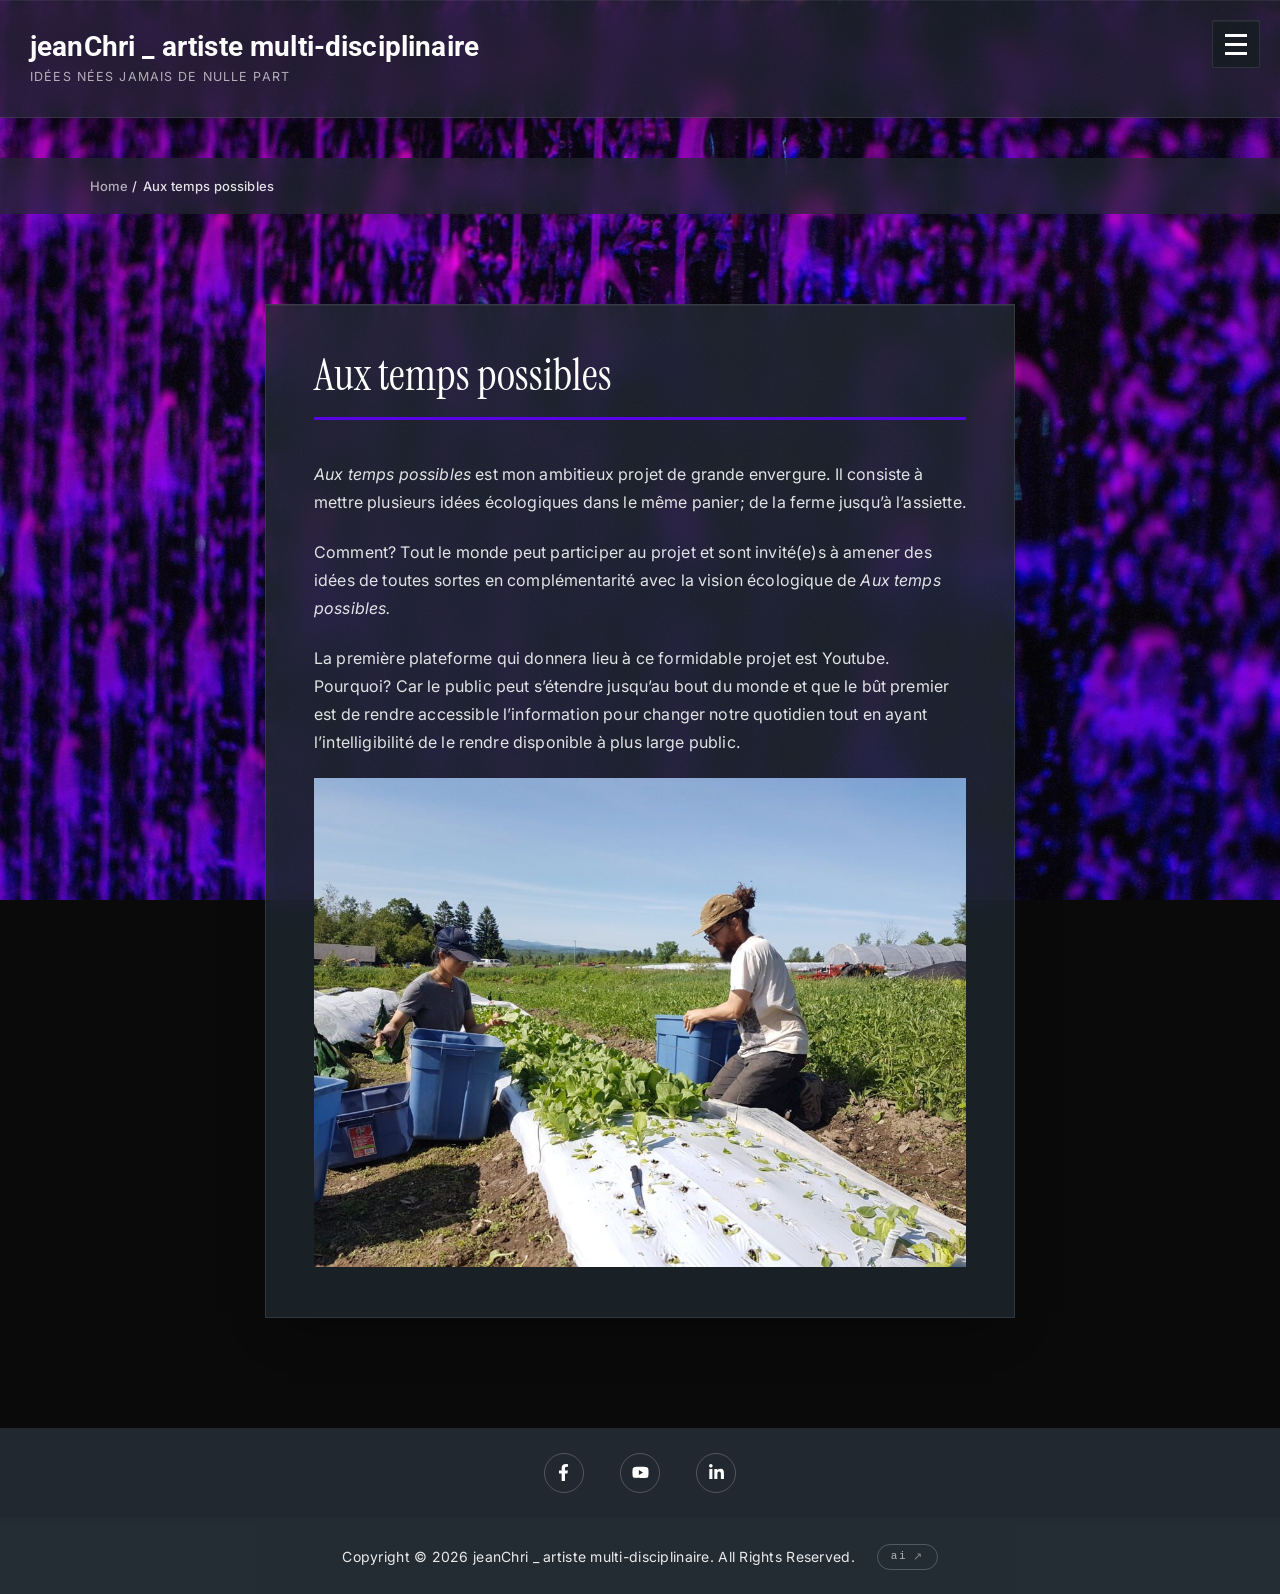
==== aux-temps-possibles/index.html @ 70a3bb0a "feat(header,menu): titre du site en Roboto 700, sortie « jeanChri AI » Titre (demande utilisateur) :" ====
<!DOCTYPE html>
<html lang="fr">
<head>
<meta charset="UTF-8">
<meta name="viewport" content="width=device-width, initial-scale=1">
<title>Aux temps possibles – jeanChri _ artiste multi-disciplinaire</title>
<meta name="description" content="Aux temps possibles : le projet écologique de jeanChri, de la ferme jusqu'à l'assiette, porté par YouTube.">
<link rel="canonical" href="https://jeanchri.com/aux-temps-possibles/">
<!-- Aperçu des partages : carte 1200x630 (images/partage.jpg) -->
<meta property="og:type" content="website">
<meta property="og:site_name" content="jeanChri _ artiste multi-disciplinaire">
<meta property="og:locale" content="fr_FR">
<meta property="og:title" content="Aux temps possibles – jeanChri _ artiste multi-disciplinaire">
<meta property="og:description" content="Aux temps possibles : le projet écologique de jeanChri, de la ferme jusqu&#x27;à l&#x27;assiette, porté par YouTube.">
<meta property="og:url" content="https://jeanchri.com/aux-temps-possibles/">
<meta property="og:image" content="https://jeanchri.com/images/partage.jpg">
<meta property="og:image:width" content="1200">
<meta property="og:image:height" content="630">
<meta property="og:image:alt" content="Création — visuel du site jeanChri">
<meta name="twitter:card" content="summary_large_image">
<meta name="twitter:title" content="Aux temps possibles – jeanChri _ artiste multi-disciplinaire">
<meta name="twitter:description" content="Aux temps possibles : le projet écologique de jeanChri, de la ferme jusqu&#x27;à l&#x27;assiette, porté par YouTube.">
<meta name="twitter:image" content="https://jeanchri.com/images/partage.jpg">
<meta name="theme-color" content="#1e262e">
<link rel="icon" type="image/jpeg" href="../images/site-icon.jpg">
<link rel="preconnect" href="https://fonts.googleapis.com">
<link rel="preconnect" href="https://fonts.gstatic.com" crossorigin>
<link href="https://fonts.googleapis.com/css2?family=Instrument+Serif:ital@0;1&family=Inter:wght@300;400;500;600&family=Roboto:wght@700&display=swap" rel="stylesheet">
<link rel="stylesheet" href="../assets/style.css?v=9788dafd">
<script>document.documentElement.classList.add("js");</script>
</head>
<body class="page-inner page page-id-138">
<div class="toile" aria-hidden="true"></div>

<header class="site-header">
	<div class="dt-logo">
		<p class="site-title"><a href="../">jeanChri _ artiste multi-disciplinaire</a></p>
		<p class="site-description">Idées nées jamais de nulle part</p>
	</div>
</header>

<nav class="dt-main-menu" id="menu-principal" aria-label="Menu principal">
	<ul>
		<li><a href="../">Accueil</a></li>
		<li><a href="../jeanchri-musique/">Musique</a></li>
		<li><a href="../aux-temps-possibles/" aria-current="page">Aux temps possibles</a></li>
		<li class="menu-sortie">
			<a href="https://ai.jeanchri.com/" target="_blank" rel="noopener" aria-label="jeanChri AI — site ai.jeanchri.com, nouvel onglet">
				<span class="menu-marque">jeanChri</span> <span class="menu-ai">AI</span><i aria-hidden="true">↗</i>
			</a>
		</li>
	</ul>
</nav>
<button class="dt-menu-trigger" aria-label="Ouvrir le menu" aria-expanded="false">
	<span aria-hidden="true"></span><span aria-hidden="true"></span><span aria-hidden="true"></span>
</button>

<div class="bandeau-page" role="presentation"></div>

<nav id="dt_breadcrumbs" aria-label="Fil d'Ariane">
	<ol>
		<li><a href="../">Home</a> /</li>
		<li>Aux temps possibles</li>
	</ol>
</nav>

<main class="zone-contenu">
	<article class="carte-contenu">
		<header class="entry-header">
			<h1 class="entry-title">Aux temps possibles</h1>
		</header>

		<div class="entry-content">
			<p><em>Aux temps possibles </em>est mon ambitieux projet de grande envergure.  Il consiste à mettre plusieurs idées écologiques dans le même panier; de la ferme jusqu&#8217;à l&#8217;assiette.</p>

			<p>Comment?  Tout le monde peut participer au projet et sont invité(e)s à amener des idées de toutes sortes en complémentarité avec la vision écologique de <em>Aux temps possibles.</em></p>

			<p>La première plateforme qui donnera lieu à ce formidable projet est Youtube.  Pourquoi?  Car le public peut s&#8217;étendre jusqu&#8217;au bout du monde et que le bût premier est de rendre accessible l&#8217;information pour changer notre quotidien tout en ayant l&#8217;intelligibilité de le rendre disponible à plus large public.</p>

			<figure class="wp-block-image">
				<img src="../images/aux-temps-possibles.jpg" alt="" width="1024" height="768" loading="lazy">
			</figure>
		</div>
	</article>
</main>

<footer class="dt-footer">
	<div class="dt-footer-social">
		<ul class="dt-social-icons">
			<li>
				<a href="https://www.facebook.com/jeanchri.l/" target="_blank" rel="noopener" aria-label="Facebook">
					<svg viewBox="0 0 320 512" aria-hidden="true"><path d="M279.14 288l14.22-92.66h-88.91v-60.13c0-25.35 12.42-50.06 52.24-50.06h40.42V6.26S260.43 0 225.36 0c-73.22 0-121.08 44.38-121.08 124.72v70.62H22.89V288h81.39v224h100.17V288z"/></svg>
				</a>
			</li>
			<li>
				<a href="https://www.youtube.com/c/jeanChrimtl" target="_blank" rel="noopener" aria-label="YouTube">
					<svg viewBox="0 0 576 512" aria-hidden="true"><path d="M549.655 124.083c-6.281-23.65-24.787-42.276-48.284-48.597C458.781 64 288 64 288 64S117.22 64 74.629 75.486c-23.497 6.322-42.003 24.947-48.284 48.597-11.412 42.867-11.412 132.305-11.412 132.305s0 89.438 11.412 132.305c6.281 23.65 24.787 41.5 48.284 47.821C117.22 448 288 448 288 448s170.78 0 213.371-11.486c23.497-6.321 42.003-24.171 48.284-47.821 11.412-42.867 11.412-132.305 11.412-132.305s0-89.438-11.412-132.305zm-317.51 213.508V175.185l142.739 81.205-142.739 81.201z"/></svg>
				</a>
			</li>
			<li>
				<a href="https://www.linkedin.com/in/jean-christophe-lalonde-14412b69/" target="_blank" rel="noopener" aria-label="LinkedIn">
					<svg viewBox="0 0 448 512" aria-hidden="true"><path d="M100.28 448H7.4V148.9h92.88zM53.79 108.1C24.09 108.1 0 83.5 0 53.8a53.79 53.79 0 0 1 107.58 0c0 29.7-24.1 54.3-53.79 54.3zM447.9 448h-92.68V302.4c0-34.7-.7-79.2-48.29-79.2-48.29 0-55.69 37.7-55.69 76.7V448h-92.78V148.9h89.08v40.8h1.3c12.4-23.5 42.69-48.3 87.88-48.3 94 0 111.28 61.9 111.28 142.3V448z"/></svg>
				</a>
			</li>
		</ul>
	</div>
	<div class="dt-footer-bar">
		<span class="dt-footer-texte">Copyright &copy; 2026 jeanChri _ artiste multi-disciplinaire. All Rights Reserved.</span>
		<a class="dt-footer-ai" href="https://ai.jeanchri.com/" target="_blank" rel="noopener">
			ai<i aria-hidden="true">↗</i>
		</a>
	</div>
</footer>

<script src="../assets/menu.js?v=3573da1d"></script>
<script src="../assets/ui.js?v=62c20a21"></script>
</body>
</html>
---- assets/style.css ----
/* jeanchri.com — reproduction fidèle du thème Photobook
   Palette extraite du site original :
   - texte/logo principal : #4a0063
   - liens : rgba(74,0,99,.6) — éléments secondaires rgba(74,0,99,.8)
   - survol / accent : #5500e8
   - overlay légendes galerie : rgba(85,0,175,.3)
   - footer : rgba(39,48,57,.8) et barre rgba(39,48,57,.5) */

* { margin: 0; padding: 0; box-sizing: border-box; }

:root {
  --violet: #4a0063;
  --violet-lien: rgba(74, 0, 99, .6);
  --violet-second: rgba(74, 0, 99, .8);
  --accent: #5500e8;
  --overlay: rgba(85, 0, 175, .3);
  --footer-bg: rgba(39, 48, 57, .8);
  --footer-bar: rgba(39, 48, 57, .5);
  /* thème sombre (2026-09-05, choix de l'utilisateur) */
  --sombre: #273039;
  --sombre-fonce: #1e262e;
  --texte-clair: rgba(255, 255, 255, .88);
  --texte-clair-2: rgba(255, 255, 255, .65);
  /* système de contrôles : un seul vocabulaire pour tous les boutons et liens
     actionnables (burger, icônes, pastilles, entrées de menu) */
  --filet: rgba(255, 255, 255, .22);
  --filet-actif: #9d6bff;
  --teinte-accent: rgba(85, 0, 232, .35);
  --duree: .28s;
  --courbe: cubic-bezier(.2, .8, .2, 1);
  /* Liens sur fond sombre. Les violets d'origine (#4a0063) tombent sous 1.5:1
     une fois posés sur #0a0a0a : ils ne servent plus que de teinte de référence. */
  --lien: rgba(255, 255, 255, .72);
  --lien-survol: #c9a8ff;

  /* ===== Système de verre =====
     Une seule recette pour les cinq surfaces translucides. Avant, le site
     empilait cinq fonds et trois valeurs de flou posés au cas par cas. */
  --verre-fond-leger: rgba(30, 38, 46, .42);   /* header accueil : la photo domine */
  --verre-fond: rgba(30, 38, 46, .68);         /* header interne, fil d'Ariane */
  --verre-fond-fort: rgba(30, 38, 46, .82);    /* cartes de contenu */
  --verre-fond-opaque: rgba(20, 26, 32, .88);  /* menu plein écran : masque le fond */
  --verre-flou-leger: 10px;
  --verre-flou: 14px;
  --verre-flou-fort: 18px;
  --verre-bord: rgba(255, 255, 255, .10);
  /* liséré clair sur l'arête supérieure + ombre portée : donne l'épaisseur */
  --verre-ombre: inset 0 1px 0 rgba(255, 255, 255, .06),
                 0 18px 48px -24px rgba(0, 0, 0, .65);
  /* bruit fractal : casse l'aplat des surfaces sombres (voir body::after) */
  --grain: url("data:image/svg+xml,%3Csvg xmlns='http://www.w3.org/2000/svg' width='160' height='160'%3E%3Cfilter id='g'%3E%3CfeTurbulence type='fractalNoise' baseFrequency='.82' numOctaves='3' stitchTiles='stitch'/%3E%3C/filter%3E%3Crect width='160' height='160' filter='url(%23g)'/%3E%3C/svg%3E");

  /* ===== Echelle typographique =====
     Roboto couvrait 300->900 et servait a tout : aucune hierarchie, et un
     letter-spacing de .06em pose sur du texte courant. Trois familles,
     trois roles. Instrument Serif n'a qu'un poids : la hierarchie passe
     par le corps et la casse, pas par la graisse. */
  --police-titre: "Instrument Serif", "Iowan Old Style", Georgia, serif;
  --police-corps: "Inter", "Roboto", system-ui, -apple-system, sans-serif;
  --police-mono: ui-monospace, "SF Mono", Menlo, monospace;
  /* titre du site : Roboto 700 conservé d'avant la refonte, à la demande */
  --police-entete: "Roboto", "Inter", system-ui, -apple-system, sans-serif;
  /* mauve du logotype « AI » dans le menu */
  --mauve-ai: #c9a8ff;
  --titre-1: clamp(32px, 4vw, 44px);     /* h1 de page */
  --titre-menu: clamp(26px, 3vw, 34px);  /* entrees de menu */
  --corps: 16px;
  --interligne: 1.75;
  --micro: 11px;

  /* Hauteur de l'en-tête, en un seul endroit : elle sert à la fois de hauteur
     de boîte et de décalage de la galerie sur l'accueil. */
  --hauteur-entete: 118px;
}

html { -webkit-text-size-adjust: 100%; background-color: #0a0a0a; }

/* Grain : casse l'aplat des surfaces sombres. Au-dessus de tout pour rester
   uniforme, transparent aux clics. Couche fixe et opaque en mélange simple :
   pas de mix-blend-mode, qui force une recomposition à chaque frame au scroll. */
body::after {
  content: "";
  position: fixed;
  inset: 0;
  z-index: 400;
  pointer-events: none;
  background-image: var(--grain);
  background-repeat: repeat;
  opacity: .045;
}

/* un seul anneau de focus pour tout le site */
:focus-visible {
  outline: 2px solid var(--filet-actif);
  outline-offset: 3px;
  border-radius: 2px;
}

body {
  font-family: var(--police-corps);
  color: var(--texte-clair);
  letter-spacing: .01em;
}

/* Wallpaper : une couche fixe plutôt que background-attachment: fixed, qui
   force un repaint plein écran à chaque frame au scroll. */
.toile {
  position: fixed;
  inset: 0;
  z-index: -1;
  pointer-events: none;
  background-color: #0a0a0a;
  background-image: url('../images/creation.jpg');
  background-position: center center;
  background-size: cover;
  background-repeat: no-repeat;
}

a { color: var(--lien); text-decoration: none; }
a:hover { color: var(--lien-survol); }

img { max-width: 100%; height: auto; display: block; }

/* ===== En-tête ===== */
/* verre dépoli : translucide + flou, le wallpaper se devine sans gêner la lecture */
.site-header {
  background: var(--verre-fond);
  -webkit-backdrop-filter: blur(var(--verre-flou));
  backdrop-filter: blur(var(--verre-flou));
  border-bottom: 1px solid var(--verre-bord);
  box-shadow: var(--verre-ombre);
  height: var(--hauteur-entete);
  padding: 30px 11px 30px 30px;
  position: relative;
  z-index: 100;
}

/* Sur l'accueil, l'en-tête est fixé HORS FLUX. Un sticky dont la hauteur
   changerait au scroll ferait sauter tout le contenu de 52px ; hors flux,
   la condensation est gratuite. padding-top + marge négative restituent la
   composition d'origine : les photos passent sous le verre. */
body.accueil .site-header {
  position: fixed;
  top: 0; left: 0; right: 0;
  overflow: hidden;
  background: var(--verre-fond-leger);
  -webkit-backdrop-filter: blur(var(--verre-flou-leger));
  backdrop-filter: blur(var(--verre-flou-leger));
  transition: height .3s var(--courbe),
              padding .3s var(--courbe),
              background-color .3s var(--courbe);
}

body.accueil { padding-top: var(--hauteur-entete); }

body.accueil .galerie { margin-top: calc(-1 * var(--hauteur-entete)); }

body.accueil .site-header.condense {
  height: 68px;
  padding-top: 12px;
  padding-bottom: 12px;
  background: var(--verre-fond);
}

body.accueil .site-header.condense .site-title { font-size: 21px; }

body.accueil .site-description { transition: opacity .2s var(--courbe); }

body.accueil .site-header.condense .site-description {
  display: none;
}

body.accueil .site-title { font-weight: 700; }

/* Titre du site : retour au Roboto 700 d'avant la refonte. Le serif reste sur
   les <h1>, les entrees de menu et la citation. Tailles par palier comme a
   l'origine : un clamp() laissait le titre a 19px jusqu'a 950px de large. */
.site-title {
  font-family: var(--police-entete);
  font-size: 28px;
  font-weight: 700;
  line-height: 1.2;
}

.site-title a { color: #fff; }
.site-title a:hover { color: var(--lien-survol); }

.site-description {
  font-size: 12.5px;
  font-weight: 400;
  letter-spacing: .09em;
  text-transform: uppercase;
  color: var(--texte-clair-2);
  margin-top: 5px;
}

/* ===== Menu (burger) ===== */
.dt-menu-trigger {
  position: fixed;
  top: 20px; right: 20px;
  width: 48px; height: 48px;
  /* même recette de verre que le reste : le carré blanc plein jurait avec
     les cinq autres surfaces translucides */
  background: var(--verre-fond-opaque);
  -webkit-backdrop-filter: blur(var(--verre-flou));
  backdrop-filter: blur(var(--verre-flou));
  border: 1px solid var(--verre-bord);
  box-shadow: var(--verre-ombre);
  border-radius: 2px;
  cursor: pointer;
  z-index: 300;
  display: flex;
  flex-direction: column;
  align-items: center;
  justify-content: center;
  gap: 6px;
  transition: border-color var(--duree) var(--courbe),
              background-color var(--duree) var(--courbe),
              box-shadow var(--duree) var(--courbe);
}

.dt-menu-trigger span {
  display: block;
  width: 22px;
  height: 3px;
  background: #fff;
  transition: transform var(--duree) var(--courbe),
              opacity var(--duree) var(--courbe),
              background-color var(--duree) var(--courbe);
}

.dt-menu-trigger:active { transform: translateY(1px); }

body.menu-ouvert .dt-menu-trigger span:nth-child(1) { transform: translateY(8px) rotate(45deg); }
body.menu-ouvert .dt-menu-trigger span:nth-child(2) { opacity: 0; }
body.menu-ouvert .dt-menu-trigger span:nth-child(3) { transform: translateY(-8px) rotate(-45deg); }

.dt-main-menu {
  position: fixed;
  inset: 0;
  background: var(--verre-fond-opaque);
  -webkit-backdrop-filter: blur(var(--verre-flou-fort));
  backdrop-filter: blur(var(--verre-flou-fort));
  box-shadow: inset 0 1px 0 rgba(255, 255, 255, .06);
  z-index: 200;
  display: flex;
  align-items: center;
  justify-content: center;
  /* Ouverture en cercle ancrée sur le burger. --origine-menu est mesuré en
     JS au clic (assets/menu.js) ; la valeur ci-dessous n'est qu'un repli
     pour le tout premier rendu. */
  --origine-menu: calc(100% - 44px) 44px;
  clip-path: circle(0% at var(--origine-menu));
  visibility: hidden;
  /* visibilité retardée à la fermeture : sinon le cercle se referme dans le
     vide, l'élément étant masqué dès la première image */
  transition: clip-path .5s var(--courbe), visibility 0s .5s;
}

body.menu-ouvert .dt-main-menu {
  clip-path: circle(150% at var(--origine-menu));
  visibility: visible;
  transition: clip-path .5s var(--courbe), visibility 0s 0s;
}

.dt-main-menu ul {
  list-style: none;
  counter-reset: menu;
  /* Largeur commune à toutes les entrées : c'est elle qui fait tenir les
     numéros en colonne. Sans elle, chaque <li> est une grille recentrée
     indépendamment et les numéros flottent (705 / 697 / 631 px). */
  width: max-content;
  max-width: 100%;
  margin: 0 auto;
  text-align: left;
}

/* Cascade : chaque entrée entre avec un décalage, dans l'ordre, et ressort à
   l'envers. L'index vient de :nth-child plutôt que d'un style="--i" dans le
   HTML : même résultat, markup inchangé, rien à resynchroniser. */
.dt-main-menu li:nth-child(1) { --i: 0; }
.dt-main-menu li:nth-child(2) { --i: 1; }
.dt-main-menu li:nth-child(3) { --i: 2; }
.dt-main-menu li:nth-child(4) { --i: 3; }

.dt-main-menu li {
  padding: 14px 0;
  opacity: 0;
  transform: translateY(14px);
  transition: opacity .45s var(--courbe), transform .45s var(--courbe);
  transition-delay: calc((3 - var(--i, 0)) * 30ms);
}

body.menu-ouvert .dt-main-menu li {
  opacity: 1;
  transform: none;
  transition-delay: calc(var(--i, 0) * 60ms + 140ms);
}

/* Numérotation : raccorde les entrées au badge monospace « ai ».
   Le numéro est placé dans une colonne de grille à largeur fixe sur le <li>,
   pas en ::before du <a> : dans le <a> il flottait selon la longueur du mot
   (664 / 668 / 596 px) et le soulignement le traversait. */
.dt-main-menu li:not(.menu-sortie) {
  counter-increment: menu;
  display: grid;
  grid-template-columns: 3.2em auto;
  align-items: baseline;
}

.dt-main-menu li.menu-sortie { text-align: center; }

.dt-main-menu li:not(.menu-sortie)::before {
  content: counter(menu, decimal-leading-zero);
  grid-column: 1;
  justify-self: end;
  padding-right: 16px;
  font-family: var(--police-mono);
  font-size: var(--micro);
  font-weight: 400;
  letter-spacing: .14em;
  color: var(--texte-clair-2);
  opacity: .55;
  transition: color var(--duree) var(--courbe), opacity var(--duree) var(--courbe);
}

/* justify-self : sans lui, le <a> s'étire sur toute la colonne et le
   soulignement (::after, left:0/right:0) déborde largement du mot. */
.dt-main-menu li:not(.menu-sortie) a { grid-column: 2; justify-self: start; }

body.menu-ouvert .dt-main-menu li a[aria-current="page"] { color: var(--filet-actif); }

.dt-main-menu li:has(a[aria-current="page"])::before {
  color: var(--filet-actif);
  opacity: 1;
}

.dt-main-menu li a {
  position: relative;
  display: inline-block;
  padding: 2px 0;
  font-family: var(--police-titre);
  font-size: var(--titre-menu);
  font-weight: 400;
  letter-spacing: 0;
  color: var(--texte-clair);
  transition: color var(--duree) var(--courbe);
}

.dt-main-menu li a::after {
  content: "";
  position: absolute;
  left: 0; right: 0; bottom: -2px;
  height: 1px;
  background: currentColor;
  transform: scaleX(0);
  transform-origin: left;
  transition: transform var(--duree) var(--courbe);
}


.dt-main-menu li a[aria-current="page"] { color: var(--filet-actif); }
.dt-main-menu li a[aria-current="page"]::after { transform: scaleX(1); }

body.menu-ouvert { overflow: hidden; }

/* entrée de sortie : l'alibi ai.jeanchri.com, autre site */
.dt-main-menu li.menu-sortie {
  margin-top: 30px;
  padding-top: 26px;
  border-top: 1px solid var(--filet);
}

/* Sortie vers ai.jeanchri.com : plus de pastille monospace, un vrai lien
   textuel « jeanChri AI ↗ » dont seul le « AI » porte la couleur. */
.dt-main-menu li.menu-sortie a {
  display: inline-flex;
  align-items: baseline;
  gap: 11px;
  padding: 4px 0;
  border: 0;
  background: none;
  font-family: var(--police-titre);
  font-size: 22px;
  font-weight: 400;
  letter-spacing: 0;
  color: var(--texte-clair);
  transition: color var(--duree) var(--courbe);
}

.dt-main-menu li.menu-sortie .menu-marque { color: inherit; }

/* « AI » est mis en evidence par la couleur ET par la taille : a taille egale
   il se lisait comme la fin du mot. */
.dt-main-menu li.menu-sortie .menu-ai {
  color: var(--mauve-ai);
  font-size: 1.2em;
  letter-spacing: .05em;
  transition: color var(--duree) var(--courbe);
}

.dt-main-menu li.menu-sortie a::after { display: none; }

.dt-main-menu li.menu-sortie a i {
  font-style: normal;
  font-size: 15px;
  line-height: 1;
  color: var(--mauve-ai);
  transition: transform var(--duree) var(--courbe);
}

@media (hover: hover) and (pointer: fine) {
  .dt-main-menu li.menu-sortie a:hover { color: #fff; }
  .dt-main-menu li.menu-sortie a:hover .menu-ai { color: #e6d9ff; }
  .dt-main-menu li.menu-sortie a:hover i { transform: translate(2px, -2px); }
}

/* ===== Galerie accueil ===== */
/* Grille de tuiles carrées, 3 colonnes, bord à bord (comme le plugin WordPress) */
.galerie {
  display: grid;
  grid-template-columns: repeat(3, 1fr);
  gap: 0;
}

.galerie figure {
  position: relative;
  margin: 0;
  overflow: hidden;
}

.galerie a { display: block; }

.galerie img {
  width: 100%;
  height: 100%;
  aspect-ratio: 1 / 1;
  object-fit: cover;
  transition: transform .7s var(--courbe);
}

.galerie figcaption {
  position: absolute;
  left: 0; right: 0; bottom: 0;
  padding: 34px 14px 14px;
  /* dégradé plutôt qu'un aplat violet : la légende se pose sur la photo
     au lieu de la barrer */
  background: linear-gradient(to top, rgba(10, 12, 14, .86), rgba(10, 12, 14, 0));
  color: #fff;
  font-size: 14px;
  font-weight: 500;
  letter-spacing: .02em;
  text-align: center;
  opacity: 0;
  transform: translateY(8px);
  transition: opacity .35s var(--courbe), transform .35s var(--courbe);
}

/* Révélation au scroll. L'état caché n'est posé que si le JS a tourné (classe
   .js sur <html>), sinon la galerie resterait invisible sans JS. */
.js .galerie figure {
  opacity: 0;
  transform: translateY(16px);
  transition: opacity .7s var(--courbe), transform .7s var(--courbe);
}

.js .galerie figure.visible {
  opacity: 1;
  transform: none;
}

.galerie figure:hover figcaption,
.galerie a:focus-visible figcaption,
.galerie figure:focus-within figcaption {
  opacity: 1;
  transform: none;
}

@media (hover: none) {
  .galerie figcaption { opacity: 1; transform: none; }
}

/* ===== Pages internes ===== */
/* La bande sous l'entête est transparente : elle laisse voir le wallpaper fixe du body, comme l'original */
.bandeau-page {
  height: 40px;
}

#dt_breadcrumbs {
  background: var(--verre-fond);
  -webkit-backdrop-filter: blur(var(--verre-flou-leger));
  backdrop-filter: blur(var(--verre-flou-leger));
  padding: 20px 24px;
}

/* contenu centré : le fond couvre toute la largeur, le texte s'aligne sur la
   colonne de contenu (l'ancien padding-left: 160px en dur cassait sous 1148px) */
#dt_breadcrumbs ol {
  display: flex;
  flex-wrap: wrap;
  gap: 6px;
  max-width: 1100px;
  margin: 0 auto;
  list-style: none;
  font-size: 13px;
  font-weight: 500;
}

#dt_breadcrumbs li {
  color: var(--texte-clair);
}

#dt_breadcrumbs a {
  color: var(--texte-clair-2);
  text-decoration: underline;
  text-decoration-color: transparent;
  text-underline-offset: 3px;
  transition: color var(--duree) var(--courbe),
              text-decoration-color var(--duree) var(--courbe);
}

#dt_breadcrumbs a:hover {
  color: #fff;
  text-decoration-color: var(--filet-actif);
}

.zone-contenu {
  padding: 90px 20px 110px;
}

.carte-contenu {
  max-width: 750px;
  margin: 0 auto;
  background: var(--verre-fond-fort);
  -webkit-backdrop-filter: blur(var(--verre-flou));
  backdrop-filter: blur(var(--verre-flou));
  border: 1px solid var(--verre-bord);
  box-shadow: var(--verre-ombre);
  padding: 45px 48px 50px;
}

.entry-title {
  font-family: var(--police-titre);
  font-size: var(--titre-1);
  font-weight: 400;
  line-height: 1.15;
  letter-spacing: 0;
  color: #fff;
  padding-bottom: 16px;
  border-bottom: 3px solid var(--accent);
  margin-bottom: 40px;
}

.carte-contenu p {
  font-size: var(--corps);
  line-height: var(--interligne);
  color: var(--texte-clair);
  margin-bottom: 22px;
}

.carte-contenu p:last-child { margin-bottom: 0; }

.carte-contenu a {
  color: var(--texte-clair-2);
  text-decoration: underline;
  text-decoration-color: rgba(255, 255, 255, .25);
  text-underline-offset: 3px;
  transition: color var(--duree) var(--courbe),
              text-decoration-color var(--duree) var(--courbe);
}

.carte-contenu a:hover {
  color: #fff;
  text-decoration-color: var(--filet-actif);
}

/* Citation (pullquote) — page Musique */
.wp-block-pullquote {
  border-left: 4px solid rgba(255, 255, 255, .25);
  border-bottom: 3px solid var(--accent);
  padding: 30px 10px 34px;
  margin: 40px 0 44px;
}

.wp-block-pullquote blockquote { text-align: center; }

.wp-block-pullquote p {
  font-family: var(--police-titre);
  font-style: italic;
  font-size: clamp(22px, 2.4vw, 27px);
  line-height: 1.35;
  color: #fff;
  margin-bottom: 18px;
}

.wp-block-pullquote cite {
  font-size: 13px;
  font-style: normal;
  text-transform: uppercase;
  color: var(--texte-clair-2);
}

/* Vidéo 16/9 */
.wp-block-embed__wrapper {
  position: relative;
  padding-bottom: 56.25%;
  height: 0;
  overflow: hidden;
  margin: 34px 0;
}

.wp-block-embed__wrapper iframe {
  position: absolute;
  inset: 0;
  width: 100%;
  height: 100%;
  border: 0;
}

.message-vide {
  font-size: 15px;
  color: var(--texte-clair-2);
}

/* ===== Pied de page ===== */
.dt-footer {
  background: var(--footer-bg);
}

.dt-footer-social {
  /* 25 + 38 (icônes) + 25 = 88px : icônes centrées verticalement */
  padding: 25px 0;
}

.dt-social-icons {
  list-style: none;
  text-align: center;
}

.dt-social-icons li {
  display: inline-block;
  margin: 0 16px;
}

.dt-social-icons a {
  display: inline-flex;
  width: 40px; height: 40px;
  border: 1px solid var(--filet);
  border-radius: 50%;
  align-items: center;
  justify-content: center;
  color: #fff;
  transition: border-color var(--duree) var(--courbe),
              background-color var(--duree) var(--courbe),
              transform var(--duree) var(--courbe);
}


.dt-social-icons svg {
  width: 17px; height: 17px;
  fill: currentColor;
}

.dt-footer-bar {
  padding: 26px 20px 24px;
  background: var(--footer-bar);
  color: rgba(255, 255, 255, .9);
  font-weight: 400;
  font-size: 14px;
  letter-spacing: .02em;
  text-align: center;
  display: flex;
  align-items: center;
  justify-content: center;
  gap: 22px;
  flex-wrap: wrap;
}

/* lien vers l'alibi ai.jeanchri.com */
.dt-footer-ai {
  display: inline-flex;
  align-items: center;
  gap: 6px;
  padding: 5px 13px 6px;
  border: 1px solid var(--filet);
  border-radius: 999px;
  font-family: var(--police-mono);
  font-size: 11px;
  letter-spacing: .14em;
  color: var(--texte-clair-2);
  transition: color var(--duree) var(--courbe),
              border-color var(--duree) var(--courbe),
              background-color var(--duree) var(--courbe);
}

.dt-footer-ai i {
  font-style: normal;
  font-size: 11px;
  opacity: .7;
  transition: transform .3s ease, opacity .3s ease;
}


@media (max-width: 640px) {
  .dt-footer-bar { flex-direction: column; gap: 14px; }
}

/* ===== Survols : uniquement sur les appareils qui survolent =====
   Sur mobile, :hover reste accroché après le tap et fausse l'état des boutons. */
@media (hover: hover) and (pointer: fine) {
  .dt-menu-trigger:hover {
    border-color: var(--filet-actif);
    background: rgba(20, 26, 32, .94);
    box-shadow: 0 6px 22px rgba(85, 0, 232, .28);
  }
  .dt-menu-trigger:hover span { background: var(--filet-actif); }
  .dt-main-menu li:has(a:hover)::before { color: var(--filet-actif); opacity: 1; }

  .dt-social-icons a:hover {
    border-color: var(--filet-actif);
    background: var(--teinte-accent);
    transform: translateY(-2px);
  }

  .dt-footer-ai:hover {
    color: #fff;
    border-color: var(--filet-actif);
    background: var(--teinte-accent);
  }
  .dt-footer-ai:hover i { transform: translate(2px, -2px); opacity: 1; }

  .dt-main-menu li a:hover { color: var(--lien-survol); }
  .dt-main-menu li a:hover::after { transform: scaleX(1); }
}

/* ===== Visionneuse ===== */
/* Créée en JS (assets/ui.js) et présente dans le DOM en permanence :
   visibility: hidden la retire de l'ordre de tabulation tant qu'elle est fermée. */
.visionneuse {
  position: fixed;
  inset: 0;
  z-index: 500;
  display: grid;
  place-items: center;
  padding: 24px;
  background: rgba(8, 10, 12, .92);
  -webkit-backdrop-filter: blur(10px);
  backdrop-filter: blur(10px);
  opacity: 0;
  visibility: hidden;
  transition: opacity .3s var(--courbe), visibility 0s .3s;
}

.visionneuse.ouverte {
  opacity: 1;
  visibility: visible;
  transition: opacity .3s var(--courbe), visibility 0s 0s;
}

.visionneuse img {
  max-width: min(94vw, 1400px);
  max-height: 84vh;
  width: auto;
  height: auto;
  object-fit: contain;
  box-shadow: 0 30px 80px -30px #000;
}

.visionneuse button {
  position: absolute;
  display: grid;
  place-items: center;
  width: 48px;
  height: 48px;
  border-radius: 50%;
  border: 1px solid var(--verre-bord);
  background: var(--verre-fond-opaque);
  -webkit-backdrop-filter: blur(var(--verre-flou));
  backdrop-filter: blur(var(--verre-flou));
  color: #fff;
  font-size: 22px;
  line-height: 1;
  cursor: pointer;
  transition: border-color var(--duree) var(--courbe),
              background-color var(--duree) var(--courbe);
}

.visionneuse-fermer { top: 20px; right: 20px; }
.visionneuse-prec,
.visionneuse-suiv { top: 50%; margin-top: -24px; }
.visionneuse-prec { left: 20px; }
.visionneuse-suiv { right: 20px; }

.visionneuse-legende {
  position: absolute;
  left: 0; right: 0; bottom: 20px;
  text-align: center;
  font-size: 13px;
  letter-spacing: .06em;
  color: var(--texte-clair-2);
}

body.visionneuse-ouverte { overflow: hidden; }

/* ===== Responsive ===== */
@media (max-width: 1024px) {
  .galerie { grid-template-columns: repeat(2, 1fr); }
}

@media (max-width: 640px) {
  .galerie { grid-template-columns: 1fr; }
  /* Wallpaper allégé : même cadrage, 53 Ko au lieu de 298 Ko (vignette
     générée par build-galerie.py). */
  .toile { background-image: url('../images/mini/creation-800.webp'); }
  :root { --hauteur-entete: 96px; }
  /* Le titre est en Roboto 700, bien plus large que le serif : sans la
     reserve a droite il passait sous le burger. Avec, il passe a la ligne
     sur les petits ecrans (390px) et tient sur une ligne au-dela de ~426px. */
  .site-header { padding-left: 16px; padding-right: 84px; height: auto; }
  body.accueil .site-header { padding-top: 20px; }
  #dt_breadcrumbs { padding: 16px; }
  .site-title { font-size: 20px; }
  /* Passe a la ligne, la boite doit suivre : l'en-tete d'accueil etant hors
     flux, grandir ne decale aucun contenu ; celui des pages internes pousse
     le contenu vers le bas, ce qui est le comportement voulu. */
  body.accueil .site-header.condense .site-title { font-size: 17px; }
  .zone-contenu { padding: 50px 14px 70px; }
  .carte-contenu { padding: 32px 24px 40px; }
}

/* ===== Replis ===== */
/* Sans backdrop-filter (anciens Firefox, navigateurs sans GPU), le verre
   translucide laisserait le wallpaper traverser le texte : on opacifie. */
@supports not ((backdrop-filter: blur(0)) or (-webkit-backdrop-filter: blur(0))) {
  .site-header,
  body.accueil .site-header,
  #dt_breadcrumbs,
  .carte-contenu {
    background: rgba(30, 38, 46, .97);
  }
  .dt-main-menu { background: rgba(20, 26, 32, .985); }
}

/* Navigateurs sans clip-path circulaire : on revient au fondu d'origine. */
@supports not (clip-path: circle(0% at 0 0)) {
  .dt-main-menu {
    clip-path: none;
    opacity: 0;
    visibility: hidden;
    transition: opacity .25s, visibility 0s .25s;
  }
  body.menu-ouvert .dt-main-menu {
    opacity: 1;
    visibility: visible;
    transition: opacity .25s, visibility 0s 0s;
  }
}

/* Mouvement réduit : le cercle et la cascade sont des trajets, pas des états. */
@media (prefers-reduced-motion: reduce) {
  .dt-main-menu,
  body.menu-ouvert .dt-main-menu {
    clip-path: none;
    transition: visibility 0s 0s;
  }
  .dt-main-menu li,
  body.menu-ouvert .dt-main-menu li {
    opacity: 1;
    transform: none;
    transition: none;
  }
}

/* ===== Mouvement réduit =====
   Demande système : on garde les changements d'état, on supprime le trajet. */
@media (prefers-reduced-motion: reduce) {
  *,
  *::before,
  *::after {
    animation-duration: .01ms !important;
    animation-iteration-count: 1 !important;
    transition-duration: .01ms !important;
    scroll-behavior: auto !important;
  }
  .galerie img { transform: none !important; }
  .dt-main-menu,
  body.menu-ouvert .dt-main-menu {
    clip-path: none;
    transition: visibility 0s 0s;
  }
  .dt-main-menu li,
  body.menu-ouvert .dt-main-menu li {
    opacity: 1;
    transform: none;
    transition: none;
  }
  .js .galerie figure {
    opacity: 1;
    transform: none;
  }
}
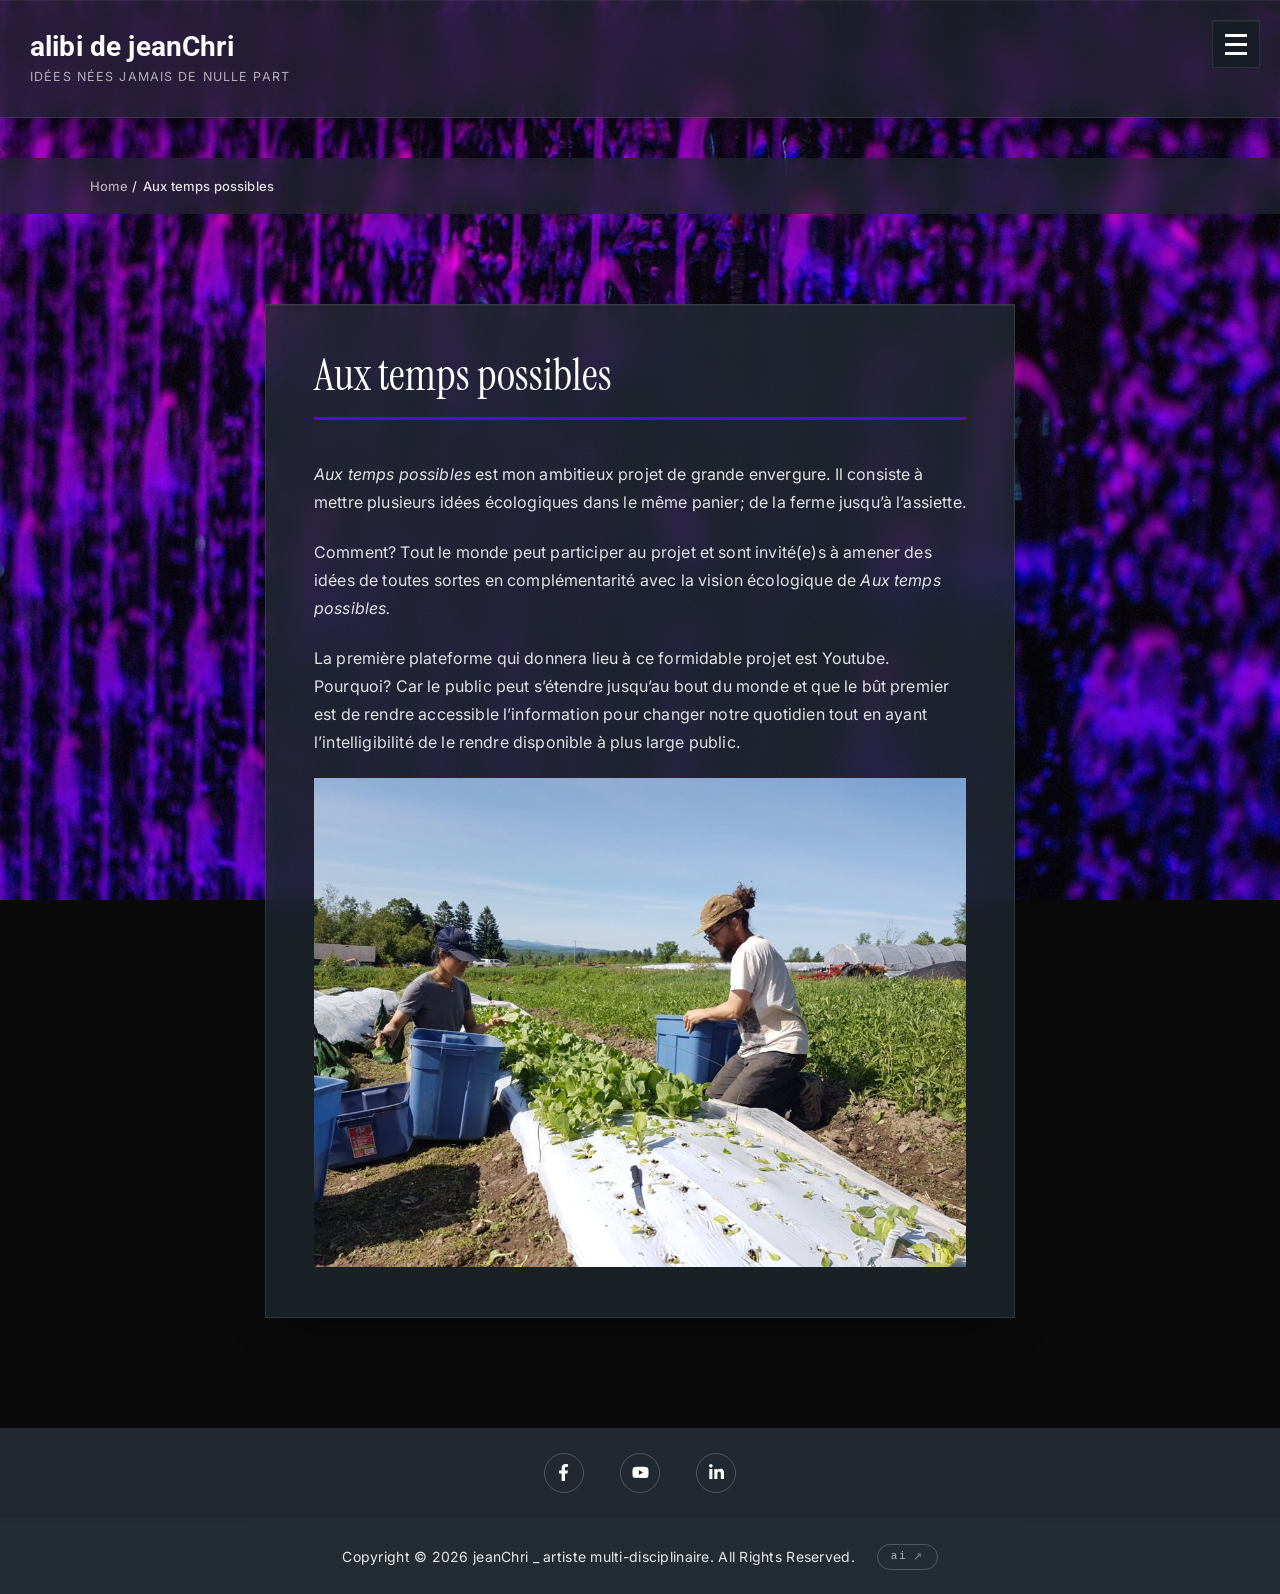
==== commit 1e62957d: "feat(identite): titre « alibi de jeanChri », signature jeanChri.com et SEO aligné Le titre du site d" ====
--- a/aux-temps-possibles/index.html
+++ b/aux-temps-possibles/index.html
@@ -3,14 +3,14 @@
 <head>
 <meta charset="UTF-8">
 <meta name="viewport" content="width=device-width, initial-scale=1">
-<title>Aux temps possibles – jeanChri _ artiste multi-disciplinaire</title>
+<title>Aux temps possibles – alibi de jeanChri</title>
 <meta name="description" content="Aux temps possibles : le projet écologique de jeanChri, de la ferme jusqu'à l'assiette, porté par YouTube.">
 <link rel="canonical" href="https://jeanchri.com/aux-temps-possibles/">
 <!-- Aperçu des partages : carte 1200x630 (images/partage.jpg) -->
 <meta property="og:type" content="website">
-<meta property="og:site_name" content="jeanChri _ artiste multi-disciplinaire">
+<meta property="og:site_name" content="alibi de jeanChri">
 <meta property="og:locale" content="fr_FR">
-<meta property="og:title" content="Aux temps possibles – jeanChri _ artiste multi-disciplinaire">
+<meta property="og:title" content="Aux temps possibles – alibi de jeanChri">
 <meta property="og:description" content="Aux temps possibles : le projet écologique de jeanChri, de la ferme jusqu&#x27;à l&#x27;assiette, porté par YouTube.">
 <meta property="og:url" content="https://jeanchri.com/aux-temps-possibles/">
 <meta property="og:image" content="https://jeanchri.com/images/partage.jpg">
@@ -18,7 +18,7 @@
 <meta property="og:image:height" content="630">
 <meta property="og:image:alt" content="Création — visuel du site jeanChri">
 <meta name="twitter:card" content="summary_large_image">
-<meta name="twitter:title" content="Aux temps possibles – jeanChri _ artiste multi-disciplinaire">
+<meta name="twitter:title" content="Aux temps possibles – alibi de jeanChri">
 <meta name="twitter:description" content="Aux temps possibles : le projet écologique de jeanChri, de la ferme jusqu&#x27;à l&#x27;assiette, porté par YouTube.">
 <meta name="twitter:image" content="https://jeanchri.com/images/partage.jpg">
 <meta name="theme-color" content="#1e262e">
@@ -26,7 +26,7 @@
 <link rel="preconnect" href="https://fonts.googleapis.com">
 <link rel="preconnect" href="https://fonts.gstatic.com" crossorigin>
 <link href="https://fonts.googleapis.com/css2?family=Instrument+Serif:ital@0;1&family=Inter:wght@300;400;500;600&family=Roboto:wght@700&display=swap" rel="stylesheet">
-<link rel="stylesheet" href="../assets/style.css?v=9788dafd">
+<link rel="stylesheet" href="../assets/style.css?v=04e5a034">
 <script>document.documentElement.classList.add("js");</script>
 </head>
 <body class="page-inner page page-id-138">
@@ -34,7 +34,7 @@
 
 <header class="site-header">
 	<div class="dt-logo">
-		<p class="site-title"><a href="../">jeanChri _ artiste multi-disciplinaire</a></p>
+		<p class="site-title"><a href="../">alibi de jeanChri</a></p>
 		<p class="site-description">Idées nées jamais de nulle part</p>
 	</div>
 </header>
@@ -45,8 +45,8 @@
 		<li><a href="../jeanchri-musique/">Musique</a></li>
 		<li><a href="../aux-temps-possibles/" aria-current="page">Aux temps possibles</a></li>
 		<li class="menu-sortie">
-			<a href="https://ai.jeanchri.com/" target="_blank" rel="noopener" aria-label="jeanChri AI — site ai.jeanchri.com, nouvel onglet">
-				<span class="menu-marque">jeanChri</span> <span class="menu-ai">AI</span><i aria-hidden="true">↗</i>
+			<a href="../" aria-label="jeanChri.com — accueil du site">
+				<span class="menu-marque">jeanChri<span class="menu-ext">.com</span></span>
 			</a>
 		</li>
 	</ul>
--- a/assets/style.css
+++ b/assets/style.css
@@ -60,10 +60,10 @@
   --police-mono: ui-monospace, "SF Mono", Menlo, monospace;
   /* titre du site : Roboto 700 conservé d'avant la refonte, à la demande */
   --police-entete: "Roboto", "Inter", system-ui, -apple-system, sans-serif;
-  /* mauve du logotype « AI » dans le menu */
-  --mauve-ai: #c9a8ff;
+  /* mauve de la terminaison « .com » dans le menu */
+  --mauve: #c9a8ff;
   --titre-1: clamp(32px, 4vw, 44px);     /* h1 de page */
-  --titre-menu: clamp(26px, 3vw, 34px);  /* entrees de menu */
+  --titre-menu: clamp(32px, 4vw, 46px);  /* entrees de menu */
   --corps: 16px;
   --interligne: 1.75;
   --micro: 11px;
@@ -364,19 +364,16 @@
 
 body.menu-ouvert { overflow: hidden; }
 
-/* entrée de sortie : l'alibi ai.jeanchri.com, autre site */
+/* signature du site : le domaine, sous un filet de séparation. */
 .dt-main-menu li.menu-sortie {
   margin-top: 30px;
   padding-top: 26px;
   border-top: 1px solid var(--filet);
 }
 
-/* Sortie vers ai.jeanchri.com : plus de pastille monospace, un vrai lien
-   textuel « jeanChri AI ↗ » dont seul le « AI » porte la couleur. */
+/* Lien textuel « jeanChri.com » : seul le « .com » porte la couleur. */
 .dt-main-menu li.menu-sortie a {
-  display: inline-flex;
-  align-items: baseline;
-  gap: 11px;
+  display: inline-block;
   padding: 4px 0;
   border: 0;
   background: none;
@@ -390,29 +387,16 @@
 
 .dt-main-menu li.menu-sortie .menu-marque { color: inherit; }
 
-/* « AI » est mis en evidence par la couleur ET par la taille : a taille egale
-   il se lisait comme la fin du mot. */
-.dt-main-menu li.menu-sortie .menu-ai {
-  color: var(--mauve-ai);
-  font-size: 1.2em;
-  letter-spacing: .05em;
+.dt-main-menu li.menu-sortie .menu-ext {
+  color: var(--mauve);
   transition: color var(--duree) var(--courbe);
 }
 
 .dt-main-menu li.menu-sortie a::after { display: none; }
-
-.dt-main-menu li.menu-sortie a i {
-  font-style: normal;
-  font-size: 15px;
-  line-height: 1;
-  color: var(--mauve-ai);
-  transition: transform var(--duree) var(--courbe);
-}
 
 @media (hover: hover) and (pointer: fine) {
   .dt-main-menu li.menu-sortie a:hover { color: #fff; }
-  .dt-main-menu li.menu-sortie a:hover .menu-ai { color: #e6d9ff; }
-  .dt-main-menu li.menu-sortie a:hover i { transform: translate(2px, -2px); }
+  .dt-main-menu li.menu-sortie a:hover .menu-ext { color: #e6d9ff; }
 }
 
 /* ===== Galerie accueil ===== */
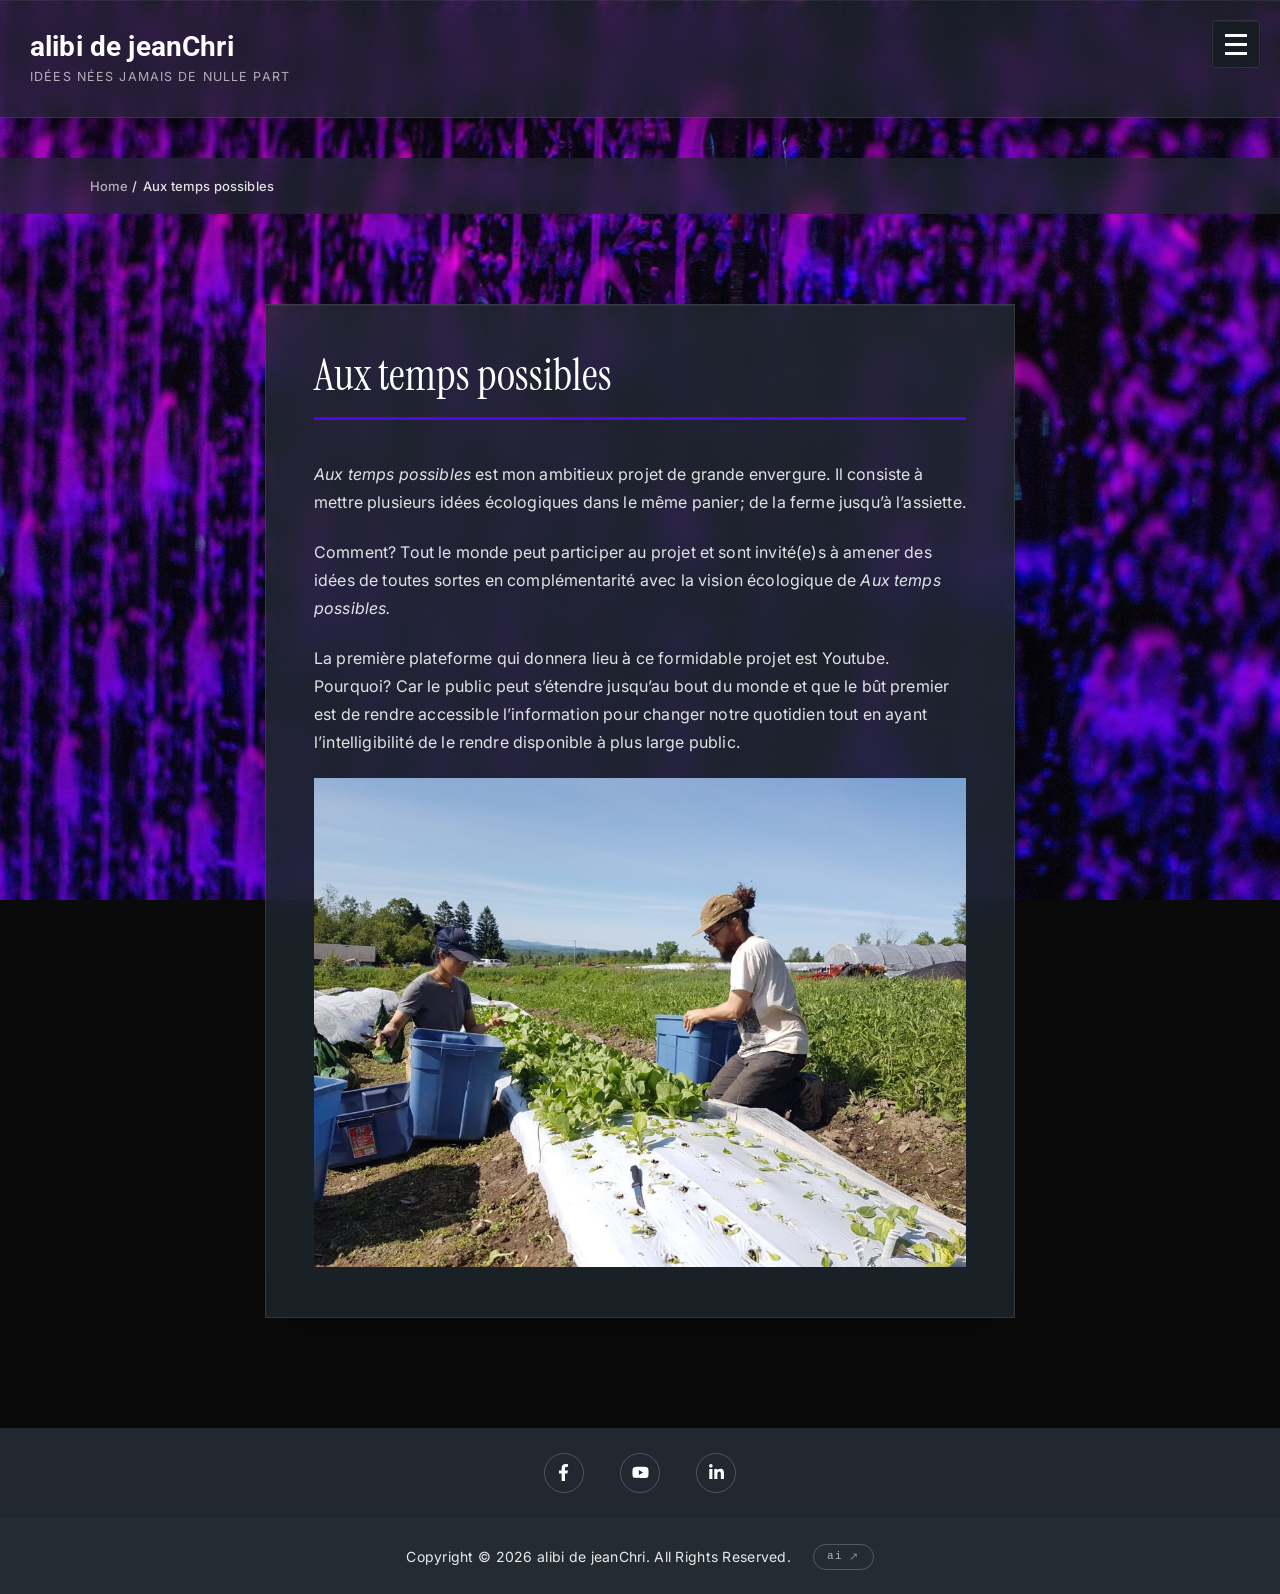
==== commit 5b2ed411: "chore(identite): copyright du pied de page sur « alibi de jeanChri » Co-Authored-By: Claude Sonnet 5" ====
--- a/aux-temps-possibles/index.html
+++ b/aux-temps-possibles/index.html
@@ -26,7 +26,7 @@
 <link rel="preconnect" href="https://fonts.googleapis.com">
 <link rel="preconnect" href="https://fonts.gstatic.com" crossorigin>
 <link href="https://fonts.googleapis.com/css2?family=Instrument+Serif:ital@0;1&family=Inter:wght@300;400;500;600&family=Roboto:wght@700&display=swap" rel="stylesheet">
-<link rel="stylesheet" href="../assets/style.css?v=04e5a034">
+<link rel="stylesheet" href="../assets/style.css?v=9a9793e1">
 <script>document.documentElement.classList.add("js");</script>
 </head>
 <body class="page-inner page page-id-138">
@@ -105,7 +105,7 @@
 		</ul>
 	</div>
 	<div class="dt-footer-bar">
-		<span class="dt-footer-texte">Copyright &copy; 2026 jeanChri _ artiste multi-disciplinaire. All Rights Reserved.</span>
+		<span class="dt-footer-texte">Copyright &copy; 2026 alibi de jeanChri. All Rights Reserved.</span>
 		<a class="dt-footer-ai" href="https://ai.jeanchri.com/" target="_blank" rel="noopener">
 			ai<i aria-hidden="true">↗</i>
 		</a>
--- a/assets/style.css
+++ b/assets/style.css
@@ -601,6 +601,18 @@
   border: 0;
 }
 
+/* Lecteur Apple Music — hauteur fixe imposée par Apple, pleine largeur de la carte */
+.embarquement-musique {
+  margin: 34px 0;
+}
+
+.embarquement-musique iframe {
+  display: block;
+  width: 100%;
+  height: 450px;
+  border: 0;
+}
+
 .message-vide {
   font-size: 15px;
   color: var(--texte-clair-2);
@@ -643,6 +655,13 @@
 .dt-social-icons svg {
   width: 17px; height: 17px;
   fill: currentColor;
+}
+
+/* GitHub garde le cercle commun mais passe en mauve : c'est le seul profil
+   de code, on le distingue des réseaux sociaux. */
+.dt-social-icons a.dt-social-github {
+  color: var(--mauve-ai);
+  border-color: rgba(201, 168, 255, .5);
 }
 
 .dt-footer-bar {
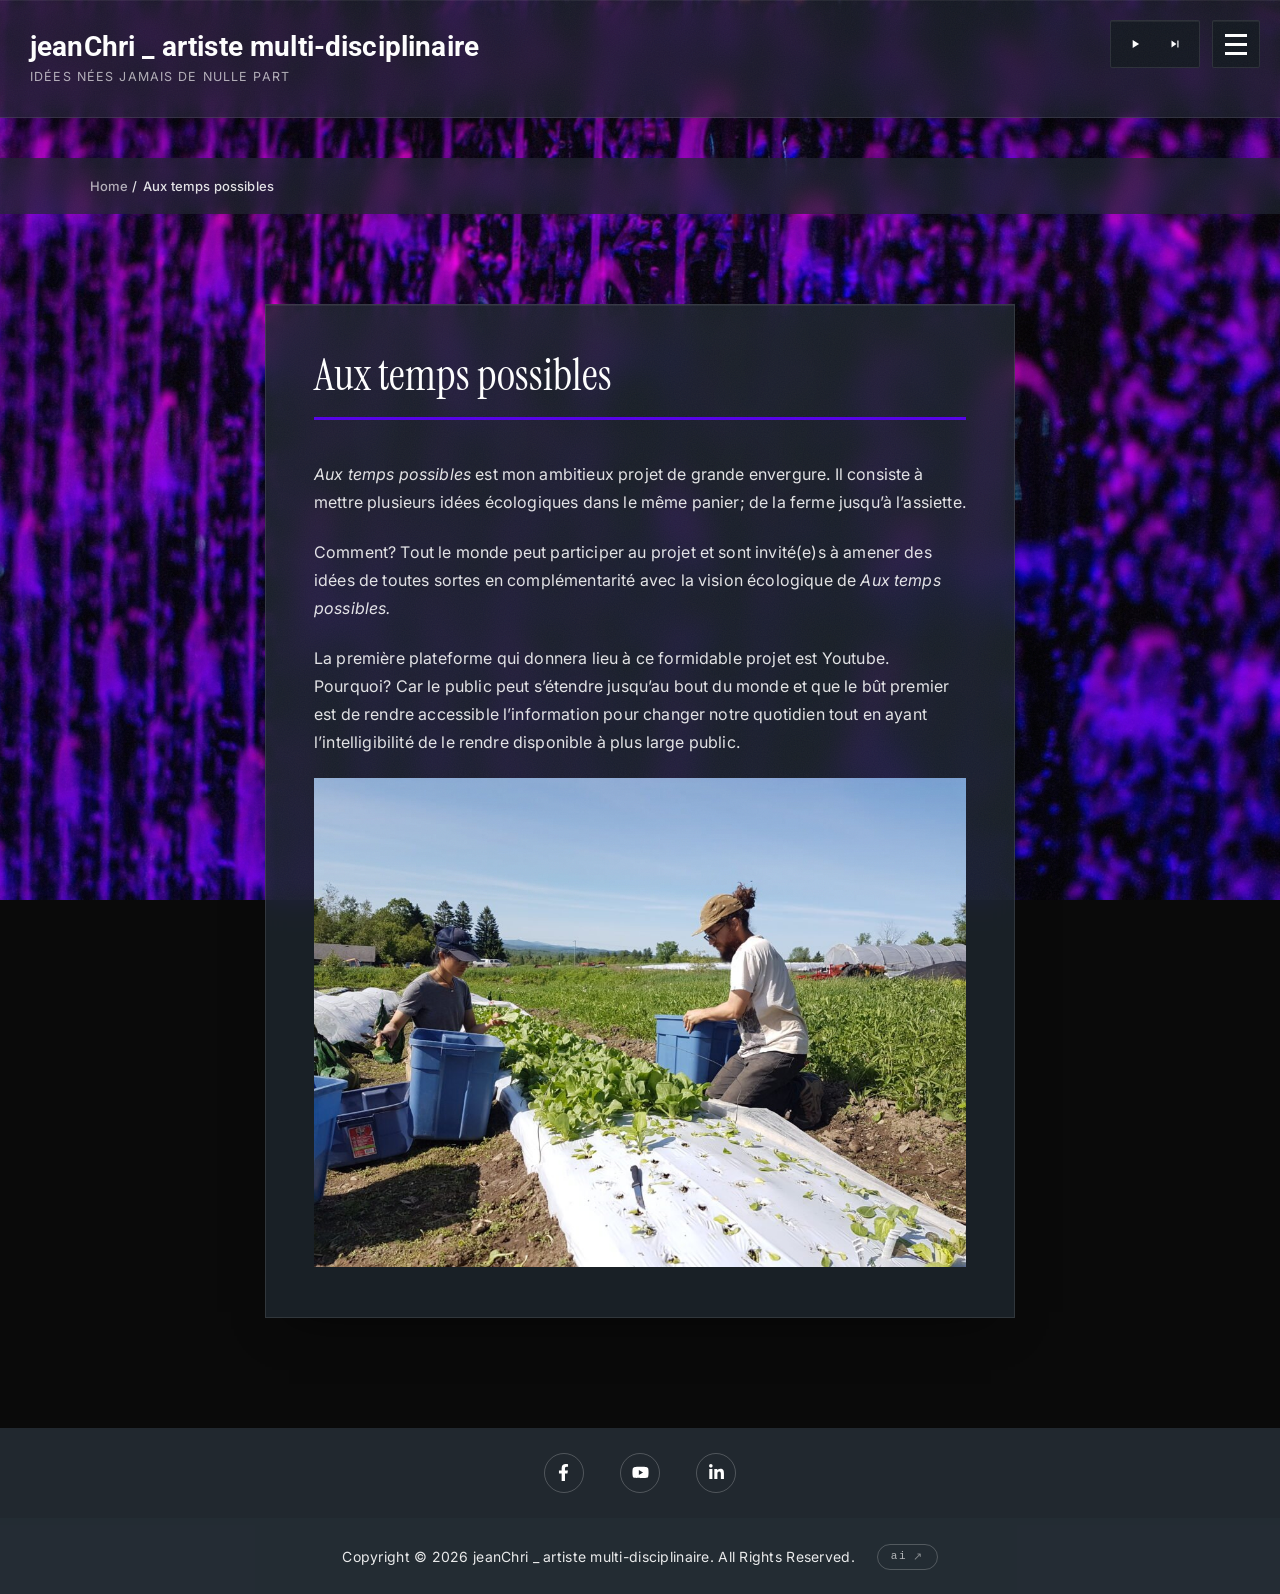
==== commit 33808533: "feat(musique): mini-lecteur YouTube dans la barre de menu YouTube Music n'expose ni embed ni API : l" ====
--- a/aux-temps-possibles/index.html
+++ b/aux-temps-possibles/index.html
@@ -3,14 +3,14 @@
 <head>
 <meta charset="UTF-8">
 <meta name="viewport" content="width=device-width, initial-scale=1">
-<title>Aux temps possibles – alibi de jeanChri</title>
+<title>Aux temps possibles – jeanChri _ artiste multi-disciplinaire</title>
 <meta name="description" content="Aux temps possibles : le projet écologique de jeanChri, de la ferme jusqu'à l'assiette, porté par YouTube.">
 <link rel="canonical" href="https://jeanchri.com/aux-temps-possibles/">
 <!-- Aperçu des partages : carte 1200x630 (images/partage.jpg) -->
 <meta property="og:type" content="website">
-<meta property="og:site_name" content="alibi de jeanChri">
+<meta property="og:site_name" content="jeanChri _ artiste multi-disciplinaire">
 <meta property="og:locale" content="fr_FR">
-<meta property="og:title" content="Aux temps possibles – alibi de jeanChri">
+<meta property="og:title" content="Aux temps possibles – jeanChri _ artiste multi-disciplinaire">
 <meta property="og:description" content="Aux temps possibles : le projet écologique de jeanChri, de la ferme jusqu&#x27;à l&#x27;assiette, porté par YouTube.">
 <meta property="og:url" content="https://jeanchri.com/aux-temps-possibles/">
 <meta property="og:image" content="https://jeanchri.com/images/partage.jpg">
@@ -18,7 +18,7 @@
 <meta property="og:image:height" content="630">
 <meta property="og:image:alt" content="Création — visuel du site jeanChri">
 <meta name="twitter:card" content="summary_large_image">
-<meta name="twitter:title" content="Aux temps possibles – alibi de jeanChri">
+<meta name="twitter:title" content="Aux temps possibles – jeanChri _ artiste multi-disciplinaire">
 <meta name="twitter:description" content="Aux temps possibles : le projet écologique de jeanChri, de la ferme jusqu&#x27;à l&#x27;assiette, porté par YouTube.">
 <meta name="twitter:image" content="https://jeanchri.com/images/partage.jpg">
 <meta name="theme-color" content="#1e262e">
@@ -26,7 +26,7 @@
 <link rel="preconnect" href="https://fonts.googleapis.com">
 <link rel="preconnect" href="https://fonts.gstatic.com" crossorigin>
 <link href="https://fonts.googleapis.com/css2?family=Instrument+Serif:ital@0;1&family=Inter:wght@300;400;500;600&family=Roboto:wght@700&display=swap" rel="stylesheet">
-<link rel="stylesheet" href="../assets/style.css?v=9a9793e1">
+<link rel="stylesheet" href="../assets/style.css?v=4baf371c">
 <script>document.documentElement.classList.add("js");</script>
 </head>
 <body class="page-inner page page-id-138">
@@ -34,7 +34,7 @@
 
 <header class="site-header">
 	<div class="dt-logo">
-		<p class="site-title"><a href="../">alibi de jeanChri</a></p>
+		<p class="site-title"><a href="../">jeanChri _ artiste multi-disciplinaire</a></p>
 		<p class="site-description">Idées nées jamais de nulle part</p>
 	</div>
 </header>
@@ -45,8 +45,8 @@
 		<li><a href="../jeanchri-musique/">Musique</a></li>
 		<li><a href="../aux-temps-possibles/" aria-current="page">Aux temps possibles</a></li>
 		<li class="menu-sortie">
-			<a href="../" aria-label="jeanChri.com — accueil du site">
-				<span class="menu-marque">jeanChri<span class="menu-ext">.com</span></span>
+			<a href="https://ai.jeanchri.com/" target="_blank" rel="noopener" aria-label="jeanChri AI — site ai.jeanchri.com, nouvel onglet">
+				<span class="menu-marque">jeanChri</span> <span class="menu-ai">AI</span><i aria-hidden="true">↗</i>
 			</a>
 		</li>
 	</ul>
@@ -54,6 +54,18 @@
 <button class="dt-menu-trigger" aria-label="Ouvrir le menu" aria-expanded="false">
 	<span aria-hidden="true"></span><span aria-hidden="true"></span><span aria-hidden="true"></span>
 </button>
+<!-- mini-lecteur -->
+<div class="mini-lecteur" data-lecteur>
+	<button class="mini-lecteur__bouton" type="button" data-lecteur="lecture" aria-label="Lecture" aria-pressed="false">
+		<svg class="icone-lecture" viewBox="0 0 24 24" aria-hidden="true"><path d="M8 5v14l11-7z"/></svg>
+		<svg class="icone-pause" viewBox="0 0 24 24" aria-hidden="true"><path d="M6 5h4v14H6zm8 0h4v14h-4z"/></svg>
+	</button>
+	<button class="mini-lecteur__bouton" type="button" data-lecteur="suivant" aria-label="Piste suivante">
+		<svg viewBox="0 0 24 24" aria-hidden="true"><path d="M16 6h2v12h-2zM6 18l8.5-6L6 6z"/></svg>
+	</button>
+	<span class="mini-lecteur__video" data-lecteur-video aria-hidden="true"></span>
+</div>
+<!-- /mini-lecteur -->
 
 <div class="bandeau-page" role="presentation"></div>
 
@@ -105,7 +117,7 @@
 		</ul>
 	</div>
 	<div class="dt-footer-bar">
-		<span class="dt-footer-texte">Copyright &copy; 2026 alibi de jeanChri. All Rights Reserved.</span>
+		<span class="dt-footer-texte">Copyright &copy; 2026 jeanChri _ artiste multi-disciplinaire. All Rights Reserved.</span>
 		<a class="dt-footer-ai" href="https://ai.jeanchri.com/" target="_blank" rel="noopener">
 			ai<i aria-hidden="true">↗</i>
 		</a>
@@ -114,5 +126,6 @@
 
 <script src="../assets/menu.js?v=3573da1d"></script>
 <script src="../assets/ui.js?v=62c20a21"></script>
+<script src="../assets/lecteur.js?v=ccc14c1f"></script>
 </body>
 </html>
--- a/assets/style.css
+++ b/assets/style.css
@@ -60,10 +60,10 @@
   --police-mono: ui-monospace, "SF Mono", Menlo, monospace;
   /* titre du site : Roboto 700 conservé d'avant la refonte, à la demande */
   --police-entete: "Roboto", "Inter", system-ui, -apple-system, sans-serif;
-  /* mauve de la terminaison « .com » dans le menu */
-  --mauve: #c9a8ff;
+  /* mauve du logotype « AI » dans le menu */
+  --mauve-ai: #c9a8ff;
   --titre-1: clamp(32px, 4vw, 44px);     /* h1 de page */
-  --titre-menu: clamp(32px, 4vw, 46px);  /* entrees de menu */
+  --titre-menu: clamp(26px, 3vw, 34px);  /* entrees de menu */
   --corps: 16px;
   --interligne: 1.75;
   --micro: 11px;
@@ -364,16 +364,19 @@
 
 body.menu-ouvert { overflow: hidden; }
 
-/* signature du site : le domaine, sous un filet de séparation. */
+/* entrée de sortie : l'alibi ai.jeanchri.com, autre site */
 .dt-main-menu li.menu-sortie {
   margin-top: 30px;
   padding-top: 26px;
   border-top: 1px solid var(--filet);
 }
 
-/* Lien textuel « jeanChri.com » : seul le « .com » porte la couleur. */
+/* Sortie vers ai.jeanchri.com : plus de pastille monospace, un vrai lien
+   textuel « jeanChri AI ↗ » dont seul le « AI » porte la couleur. */
 .dt-main-menu li.menu-sortie a {
-  display: inline-block;
+  display: inline-flex;
+  align-items: baseline;
+  gap: 11px;
   padding: 4px 0;
   border: 0;
   background: none;
@@ -387,16 +390,29 @@
 
 .dt-main-menu li.menu-sortie .menu-marque { color: inherit; }
 
-.dt-main-menu li.menu-sortie .menu-ext {
-  color: var(--mauve);
+/* « AI » est mis en evidence par la couleur ET par la taille : a taille egale
+   il se lisait comme la fin du mot. */
+.dt-main-menu li.menu-sortie .menu-ai {
+  color: var(--mauve-ai);
+  font-size: 1.2em;
+  letter-spacing: .05em;
   transition: color var(--duree) var(--courbe);
 }
 
 .dt-main-menu li.menu-sortie a::after { display: none; }
+
+.dt-main-menu li.menu-sortie a i {
+  font-style: normal;
+  font-size: 15px;
+  line-height: 1;
+  color: var(--mauve-ai);
+  transition: transform var(--duree) var(--courbe);
+}
 
 @media (hover: hover) and (pointer: fine) {
   .dt-main-menu li.menu-sortie a:hover { color: #fff; }
-  .dt-main-menu li.menu-sortie a:hover .menu-ext { color: #e6d9ff; }
+  .dt-main-menu li.menu-sortie a:hover .menu-ai { color: #e6d9ff; }
+  .dt-main-menu li.menu-sortie a:hover i { transform: translate(2px, -2px); }
 }
 
 /* ===== Galerie accueil ===== */
@@ -601,16 +617,73 @@
   border: 0;
 }
 
-/* Lecteur Apple Music — hauteur fixe imposée par Apple, pleine largeur de la carte */
-.embarquement-musique {
-  margin: 34px 0;
-}
-
-.embarquement-musique iframe {
-  display: block;
-  width: 100%;
-  height: 450px;
+/* Mini-lecteur — collé à gauche du bouton de menu, présent sur toutes les pages */
+.mini-lecteur {
+  position: fixed;
+  top: 20px;
+  right: 80px;
+  height: 48px;
+  display: flex;
+  align-items: center;
+  gap: 2px;
+  padding: 0 5px;
+  background: var(--verre-fond-opaque);
+  -webkit-backdrop-filter: blur(var(--verre-flou));
+  backdrop-filter: blur(var(--verre-flou));
+  border: 1px solid var(--verre-bord);
+  box-shadow: var(--verre-ombre);
+  border-radius: 2px;
+  z-index: 190; /* sous le menu plein écran (200) */
+}
+
+.mini-lecteur__bouton {
+  display: grid;
+  place-items: center;
+  width: 38px;
+  height: 38px;
+  padding: 0;
   border: 0;
+  border-radius: 50%;
+  background: transparent;
+  color: #fff;
+  cursor: pointer;
+  transition: background var(--duree) var(--courbe);
+}
+
+.mini-lecteur__bouton:hover { background: rgba(255, 255, 255, .14); }
+
+.mini-lecteur__bouton:focus-visible {
+  outline: 2px solid var(--filet-actif);
+  outline-offset: 2px;
+}
+
+.mini-lecteur__bouton svg {
+  width: 14px;
+  height: 14px;
+  fill: currentColor;
+}
+
+/* L'iframe YouTube remplace le conteneur : quoi qu'il arrive, elle reste invisible. */
+.mini-lecteur__video,
+.mini-lecteur__video iframe {
+  position: absolute;
+  width: 1px;
+  height: 1px;
+  overflow: hidden;
+  opacity: 0;
+  border: 0;
+  pointer-events: none;
+}
+
+/* Icône pause affichée seulement quand la lecture est en cours */
+.mini-lecteur__bouton .icone-pause { display: none; }
+.mini-lecteur__bouton.est-en-lecture .icone-pause { display: block; }
+.mini-lecteur__bouton.est-en-lecture .icone-lecture { display: none; }
+
+@media (max-width: 520px) {
+  .mini-lecteur { right: 76px; height: 44px; padding: 0 3px; }
+  .mini-lecteur__bouton { width: 34px; height: 34px; }
+  .mini-lecteur__bouton svg { width: 13px; height: 13px; }
 }
 
 .message-vide {
@@ -818,8 +891,9 @@
   :root { --hauteur-entete: 96px; }
   /* Le titre est en Roboto 700, bien plus large que le serif : sans la
      reserve a droite il passait sous le burger. Avec, il passe a la ligne
-     sur les petits ecrans (390px) et tient sur une ligne au-dela de ~426px. */
-  .site-header { padding-left: 16px; padding-right: 84px; height: auto; }
+     sur les petits ecrans (390px) et tient sur une ligne au-dela de ~426px.
+     La reserve couvre aussi le mini-lecteur (burger + pastille). */
+  .site-header { padding-left: 16px; padding-right: 158px; height: auto; }
   body.accueil .site-header { padding-top: 20px; }
   #dt_breadcrumbs { padding: 16px; }
   .site-title { font-size: 20px; }
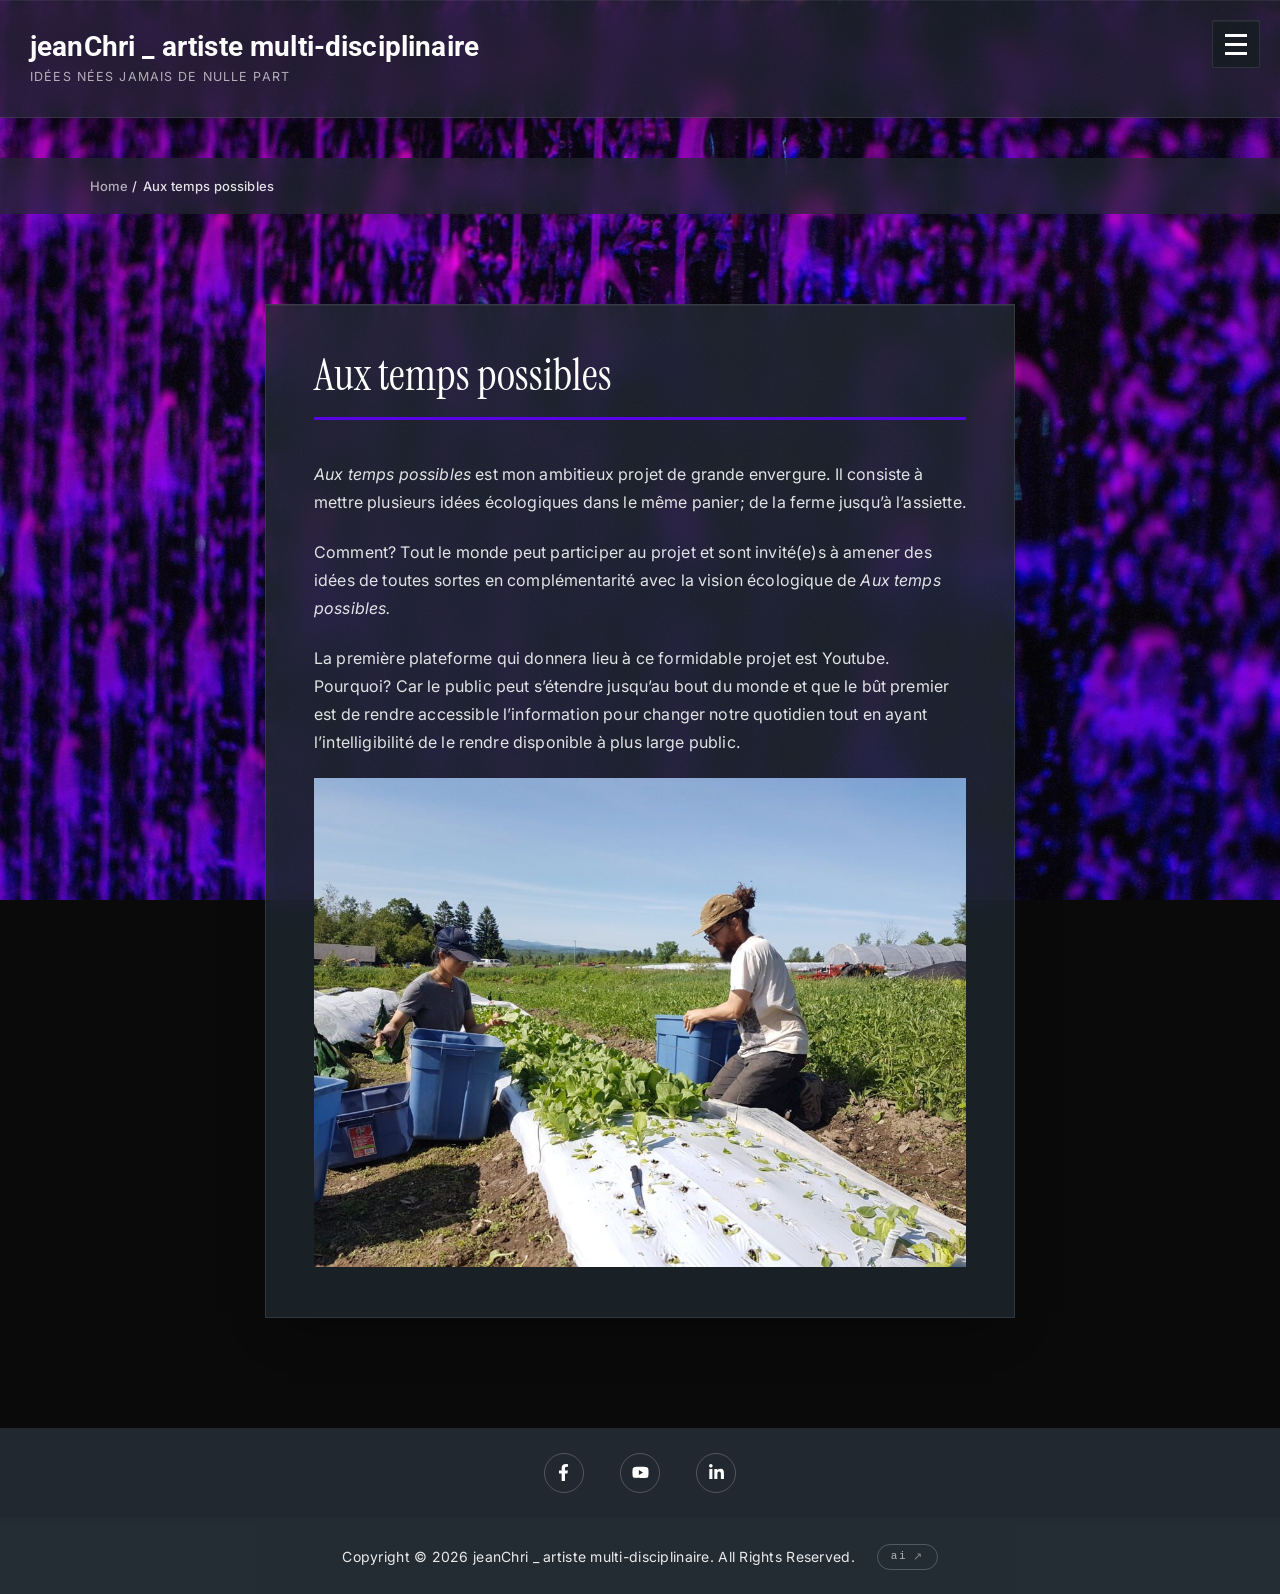
==== commit b50a11d7: "revert(identite): retour à l'identité d'origine sur jeanChri.com « alibi de jeanChri », le menu jean" ====
--- a/aux-temps-possibles/index.html
+++ b/aux-temps-possibles/index.html
@@ -26,7 +26,7 @@
 <link rel="preconnect" href="https://fonts.googleapis.com">
 <link rel="preconnect" href="https://fonts.gstatic.com" crossorigin>
 <link href="https://fonts.googleapis.com/css2?family=Instrument+Serif:ital@0;1&family=Inter:wght@300;400;500;600&family=Roboto:wght@700&display=swap" rel="stylesheet">
-<link rel="stylesheet" href="../assets/style.css?v=4baf371c">
+<link rel="stylesheet" href="../assets/style.css?v=8a02a9e5">
 <script>document.documentElement.classList.add("js");</script>
 </head>
 <body class="page-inner page page-id-138">
@@ -54,18 +54,6 @@
 <button class="dt-menu-trigger" aria-label="Ouvrir le menu" aria-expanded="false">
 	<span aria-hidden="true"></span><span aria-hidden="true"></span><span aria-hidden="true"></span>
 </button>
-<!-- mini-lecteur -->
-<div class="mini-lecteur" data-lecteur>
-	<button class="mini-lecteur__bouton" type="button" data-lecteur="lecture" aria-label="Lecture" aria-pressed="false">
-		<svg class="icone-lecture" viewBox="0 0 24 24" aria-hidden="true"><path d="M8 5v14l11-7z"/></svg>
-		<svg class="icone-pause" viewBox="0 0 24 24" aria-hidden="true"><path d="M6 5h4v14H6zm8 0h4v14h-4z"/></svg>
-	</button>
-	<button class="mini-lecteur__bouton" type="button" data-lecteur="suivant" aria-label="Piste suivante">
-		<svg viewBox="0 0 24 24" aria-hidden="true"><path d="M16 6h2v12h-2zM6 18l8.5-6L6 6z"/></svg>
-	</button>
-	<span class="mini-lecteur__video" data-lecteur-video aria-hidden="true"></span>
-</div>
-<!-- /mini-lecteur -->
 
 <div class="bandeau-page" role="presentation"></div>
 
@@ -126,6 +114,5 @@
 
 <script src="../assets/menu.js?v=3573da1d"></script>
 <script src="../assets/ui.js?v=62c20a21"></script>
-<script src="../assets/lecteur.js?v=ccc14c1f"></script>
 </body>
 </html>
--- a/assets/style.css
+++ b/assets/style.css
@@ -617,73 +617,16 @@
   border: 0;
 }
 
-/* Mini-lecteur — collé à gauche du bouton de menu, présent sur toutes les pages */
-.mini-lecteur {
-  position: fixed;
-  top: 20px;
-  right: 80px;
-  height: 48px;
-  display: flex;
-  align-items: center;
-  gap: 2px;
-  padding: 0 5px;
-  background: var(--verre-fond-opaque);
-  -webkit-backdrop-filter: blur(var(--verre-flou));
-  backdrop-filter: blur(var(--verre-flou));
-  border: 1px solid var(--verre-bord);
-  box-shadow: var(--verre-ombre);
-  border-radius: 2px;
-  z-index: 190; /* sous le menu plein écran (200) */
-}
-
-.mini-lecteur__bouton {
-  display: grid;
-  place-items: center;
-  width: 38px;
-  height: 38px;
-  padding: 0;
+/* Lecteur Apple Music — hauteur fixe imposée par Apple, pleine largeur de la carte */
+.embarquement-musique {
+  margin: 34px 0;
+}
+
+.embarquement-musique iframe {
+  display: block;
+  width: 100%;
+  height: 450px;
   border: 0;
-  border-radius: 50%;
-  background: transparent;
-  color: #fff;
-  cursor: pointer;
-  transition: background var(--duree) var(--courbe);
-}
-
-.mini-lecteur__bouton:hover { background: rgba(255, 255, 255, .14); }
-
-.mini-lecteur__bouton:focus-visible {
-  outline: 2px solid var(--filet-actif);
-  outline-offset: 2px;
-}
-
-.mini-lecteur__bouton svg {
-  width: 14px;
-  height: 14px;
-  fill: currentColor;
-}
-
-/* L'iframe YouTube remplace le conteneur : quoi qu'il arrive, elle reste invisible. */
-.mini-lecteur__video,
-.mini-lecteur__video iframe {
-  position: absolute;
-  width: 1px;
-  height: 1px;
-  overflow: hidden;
-  opacity: 0;
-  border: 0;
-  pointer-events: none;
-}
-
-/* Icône pause affichée seulement quand la lecture est en cours */
-.mini-lecteur__bouton .icone-pause { display: none; }
-.mini-lecteur__bouton.est-en-lecture .icone-pause { display: block; }
-.mini-lecteur__bouton.est-en-lecture .icone-lecture { display: none; }
-
-@media (max-width: 520px) {
-  .mini-lecteur { right: 76px; height: 44px; padding: 0 3px; }
-  .mini-lecteur__bouton { width: 34px; height: 34px; }
-  .mini-lecteur__bouton svg { width: 13px; height: 13px; }
 }
 
 .message-vide {
@@ -891,9 +834,8 @@
   :root { --hauteur-entete: 96px; }
   /* Le titre est en Roboto 700, bien plus large que le serif : sans la
      reserve a droite il passait sous le burger. Avec, il passe a la ligne
-     sur les petits ecrans (390px) et tient sur une ligne au-dela de ~426px.
-     La reserve couvre aussi le mini-lecteur (burger + pastille). */
-  .site-header { padding-left: 16px; padding-right: 158px; height: auto; }
+     sur les petits ecrans (390px) et tient sur une ligne au-dela de ~426px. */
+  .site-header { padding-left: 16px; padding-right: 84px; height: auto; }
   body.accueil .site-header { padding-top: 20px; }
   #dt_breadcrumbs { padding: 16px; }
   .site-title { font-size: 20px; }
